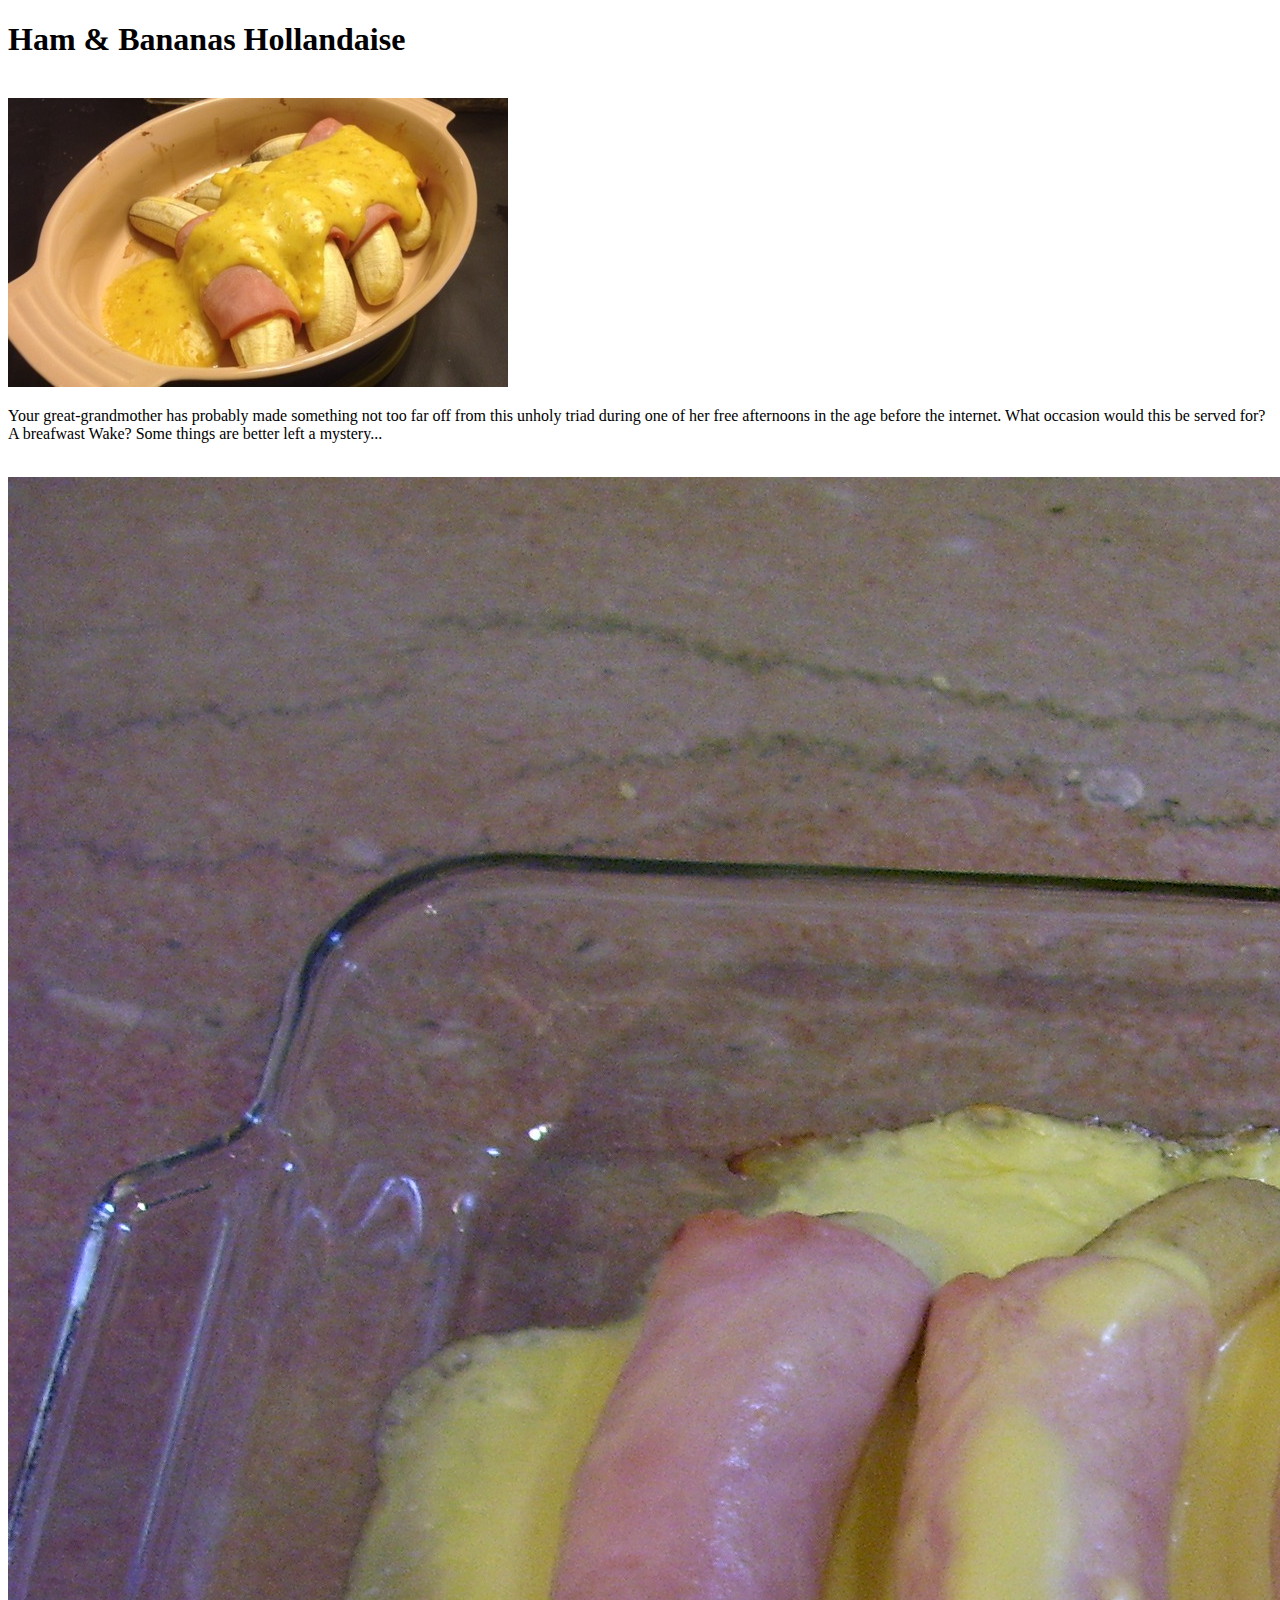
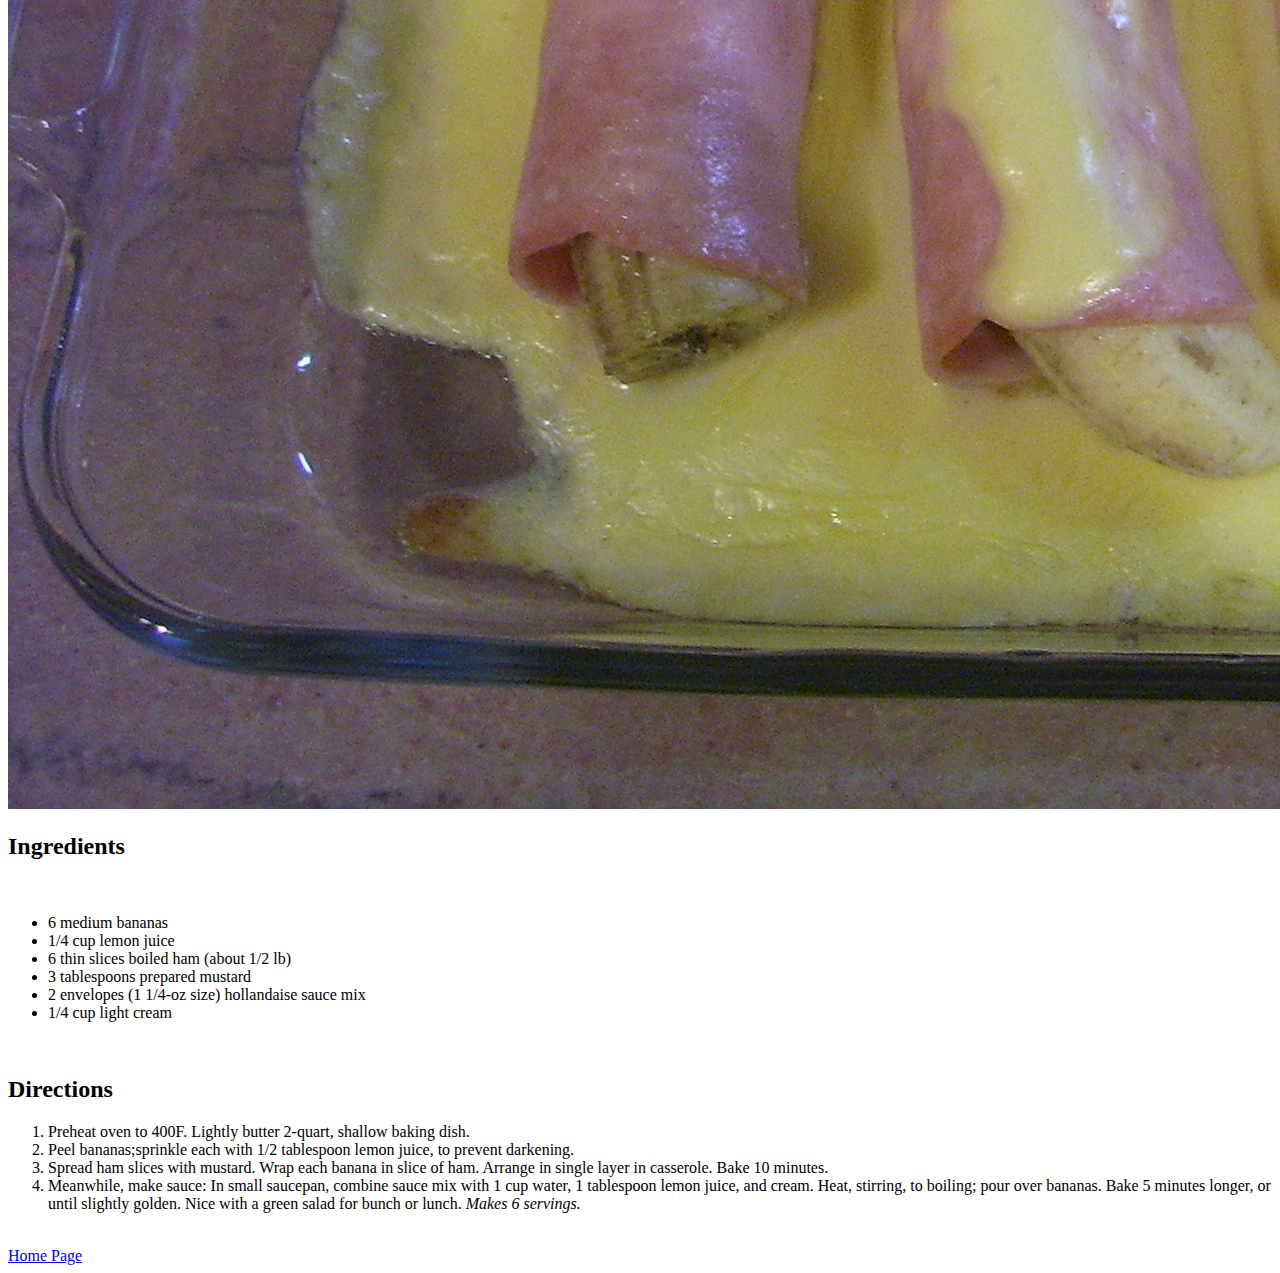
==== recipes/1strecipe.html @ adf2e7b6 "alter recipe content" ====
<!DOCTYPE html>
<html lang="en">
<head>
    <meta charset="UTF-8">
    <meta http-equiv="X-UA-Compatible" content="IE=edge">
    <meta name="viewport" content="width=device-width, initial-scale=1.0">
    <title>Ham and Bananas Hollandaise</title>
</head>
<body class="centerstyle">
    <h1>Ham & Bananas Hollandaise</h1>
    <br>
    <img src="../images/hambanhol1.jpg" alt="Umm what is this?">
    <br>
    <p>Your great-grandmother has probably made something not too far off from this unholy triad during one of her free afternoons in the 
        age before the internet.  What occasion would this be served for?  A breafwast Wake? Some things are better left a mystery... </p>
    <br>
    <img src="../images/hambanhol2.jpg" alt="disgusting">
    <br>
    <h2>Ingredients</h2>
    <br>
    <ul>
        <li>6 medium bananas</li>
        <li>1/4 cup lemon juice</li>
        <li>6 thin slices boiled ham (about 1/2 lb)</li>
        <li>3 tablespoons prepared mustard</li>
        <li>2 envelopes (1 1/4-oz size) hollandaise sauce mix</li>
        <li>1/4 cup light cream</li>
    </ul>
    <br>
    <h2>Directions</h2>
    <ol>
        <li>Preheat oven to 400F.  Lightly butter 2-quart, shallow baking dish.</li>
        <li>Peel bananas;sprinkle each with 1/2 tablespoon lemon juice, to prevent darkening.</li>
        <li>Spread ham slices with mustard.  Wrap each banana in slice of ham.  Arrange in single layer in casserole.  Bake 10 minutes.</li>
        <li>Meanwhile, make sauce: In small saucepan, combine sauce mix with 1 cup water, 1 tablespoon lemon juice, and cream. 
            Heat, stirring, to boiling; pour over bananas.  Bake 5 minutes longer, or until slightly golden.  Nice with a green salad for bunch or lunch.  <em>Makes 6 servings.</em>
        </li>
    </ol>
    <br>
    <a href="../index.html">Home Page</a>
</body>
</html>
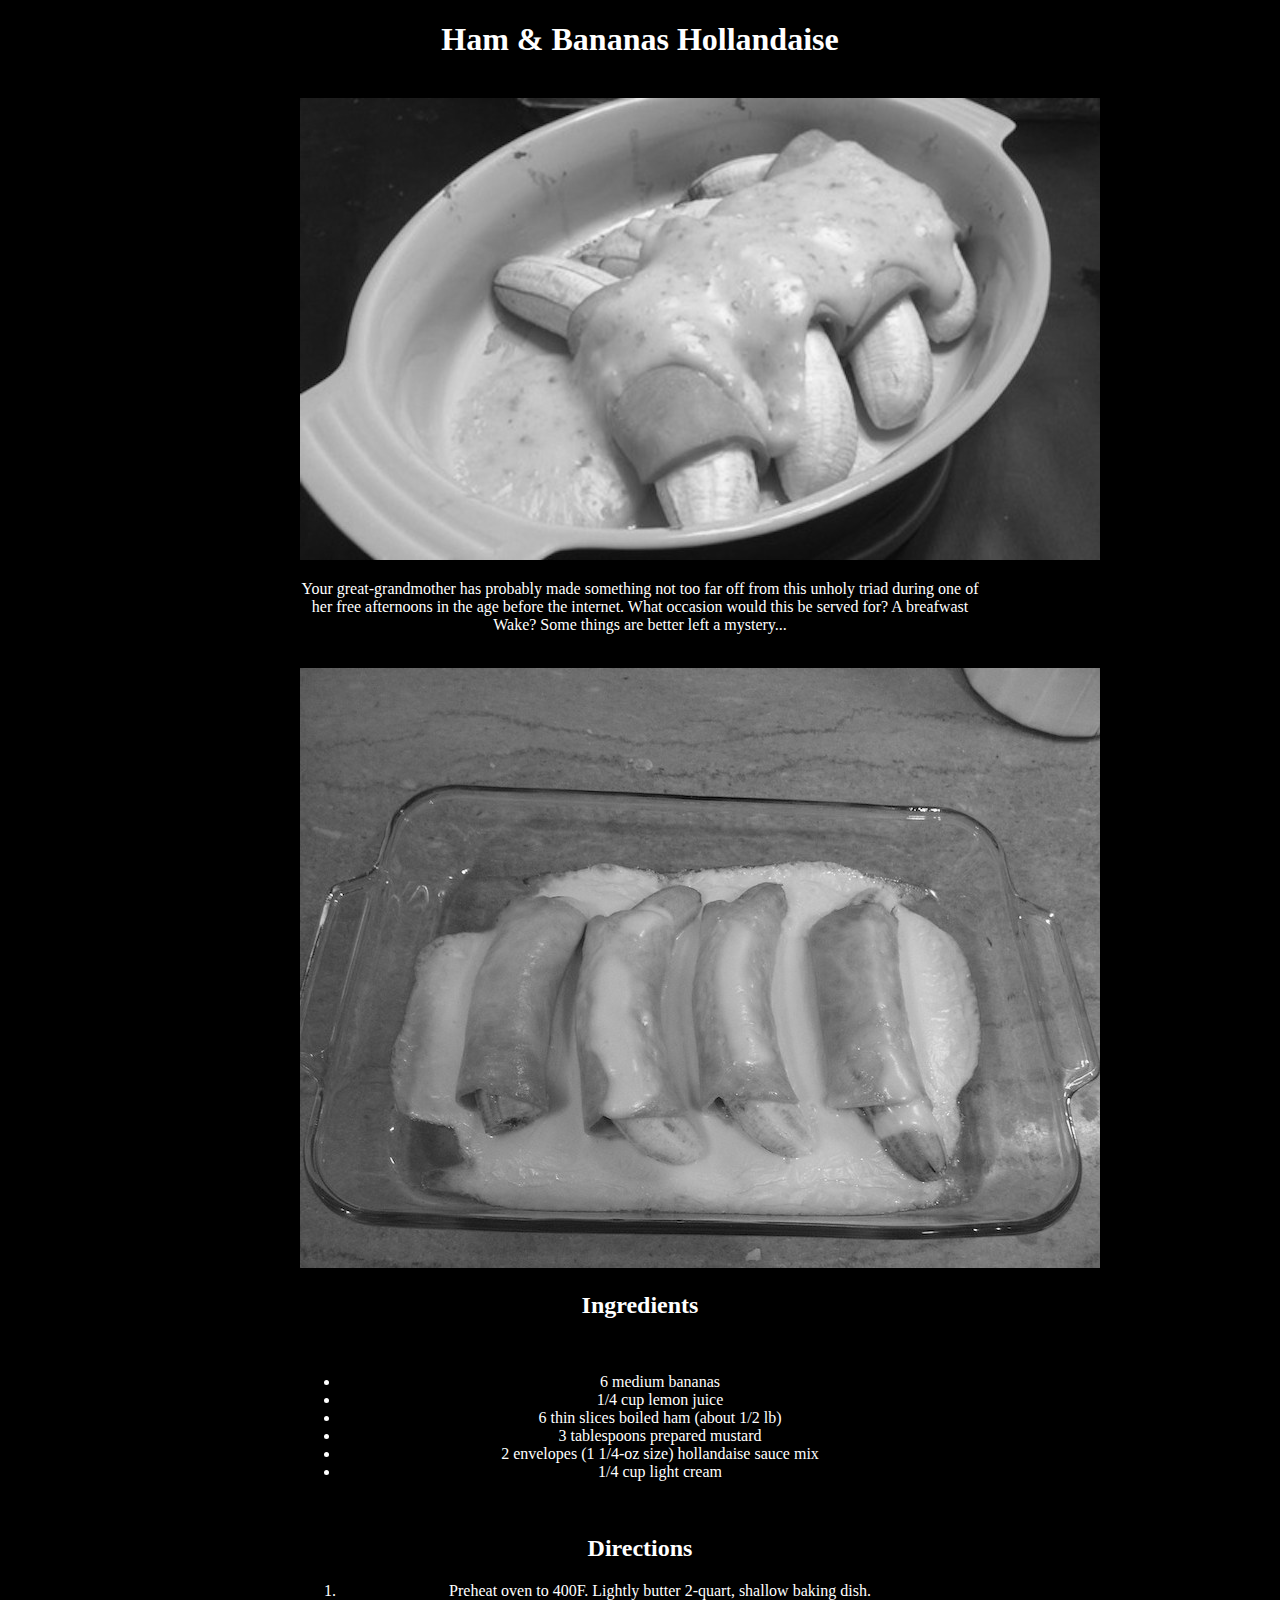
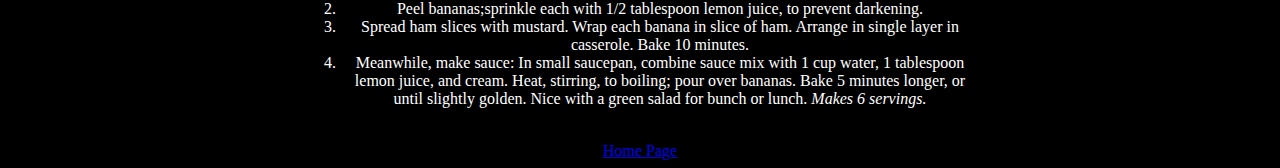
==== commit f731680b: "update webpages with working images" ====
--- a/recipes/1strecipe.html
+++ b/recipes/1strecipe.html
@@ -5,8 +5,23 @@
     <meta http-equiv="X-UA-Compatible" content="IE=edge">
     <meta name="viewport" content="width=device-width, initial-scale=1.0">
     <title>Ham and Bananas Hollandaise</title>
+    <style>
+
+        .imgclass {
+            margin-left: 300px;
+            margin-right: 300px;
+            justify-content:space-around;
+            text-align: center;
+            }     
+
+        .background {
+            background-color: black;
+            color: white;
+            ;
+        }    
+    </style>
 </head>
-<body class="centerstyle">
+<body class="imgclass background">
     <h1>Ham & Bananas Hollandaise</h1>
     <br>
     <img src="../images/hambanhol1.jpg" alt="Umm what is this?">
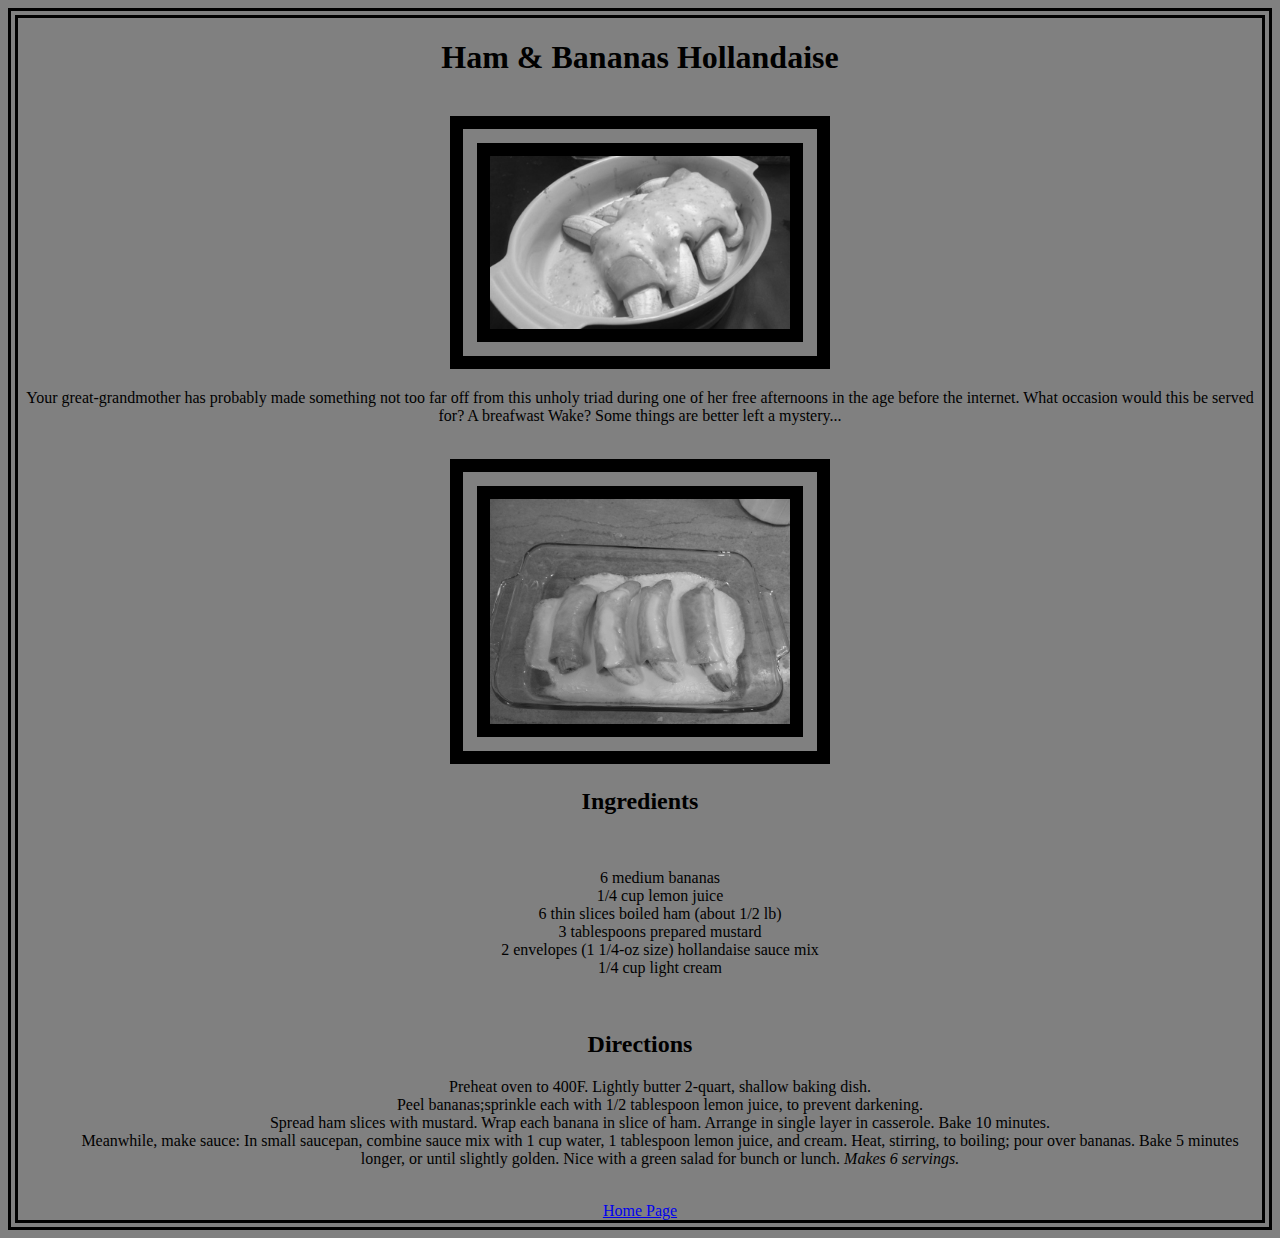
==== commit 699d9bc8: "complete expercis as outlined" ====
--- a/recipes/1strecipe.html
+++ b/recipes/1strecipe.html
@@ -5,23 +5,9 @@
     <meta http-equiv="X-UA-Compatible" content="IE=edge">
     <meta name="viewport" content="width=device-width, initial-scale=1.0">
     <title>Ham and Bananas Hollandaise</title>
-    <style>
-
-        .imgclass {
-            margin-left: 300px;
-            margin-right: 300px;
-            justify-content:space-around;
-            text-align: center;
-            }     
-
-        .background {
-            background-color: black;
-            color: white;
-            ;
-        }    
-    </style>
+    <link rel="stylesheet" href="../style.css">
 </head>
-<body class="imgclass background">
+<body>
     <h1>Ham & Bananas Hollandaise</h1>
     <br>
     <img src="../images/hambanhol1.jpg" alt="Umm what is this?">
--- a/style.css
+++ b/style.css
@@ -0,0 +1,18 @@
+body {
+    background-color: grey;
+    text: white;
+    font-family: 'Times New Roman', Times, serif;
+    text-align: center;
+    border: 10px double black ;
+}
+
+img {
+    width: 300px;
+    height: auto;
+    border: 40px double black;
+}
+
+ul,
+ol {
+    list-style-type: none;
+}